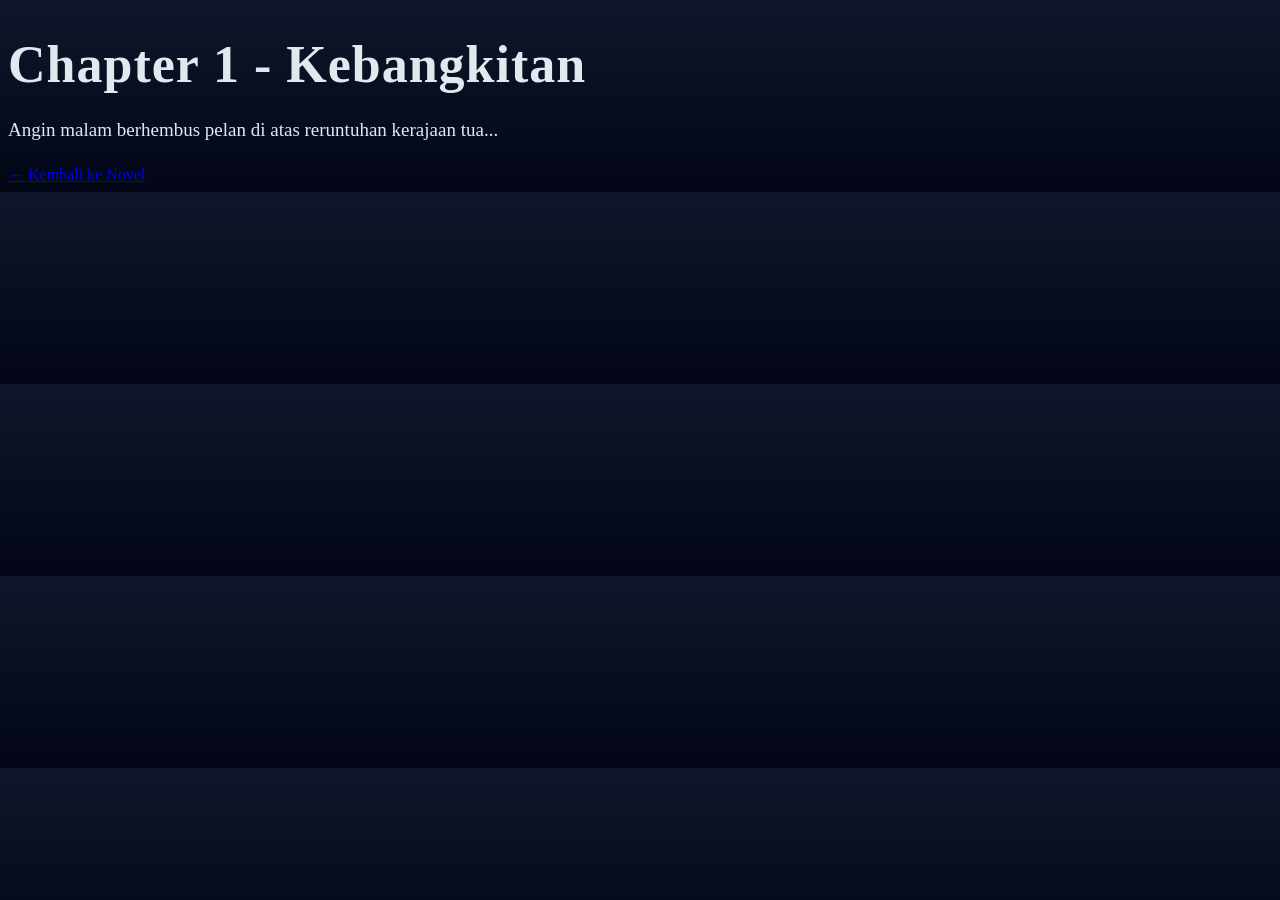
==== chapter1.html @ 98094ff4 "Update chapter1.html" ====
<!DOCTYPE html>
<html>
<head>
  <title>Chapter 1 - The Last Mage</title>
  <link rel="stylesheet" href="style.css">
</head>

<body>

<div class="chapter-container">

  <h1>Chapter 1 - Kebangkitan</h1>

  <p>
    Angin malam berhembus pelan di atas reruntuhan kerajaan tua...
  </p>

  <a href="novel1.html">← Kembali ke Novel</a>

</div>

</body>
</html>
---- style.css ----
body {
  background: linear-gradient(to bottom, #0f172a, #020617);
  color: #e2e8f0;
}
/* ===== DETAIL NOVEL LEBIH PADAT & BESAR ===== */

.container {
  width: 95%;
  max-width: 1200px;
}

h1 {
  font-size: 48px;
  margin-bottom: 10px;
}

p {
  font-size: 20px;
  line-height: 1.8;
}

.section {
  padding: 25px;
}

.section h3 {
  font-size: 28px;
  margin-bottom: 15px;
}

.section a {
  font-size: 20px;
  display: block;
  padding: 10px 0;
}
/* ===== CINEMATIC NOVEL DETAIL UPGRADE ===== */

/* Container lebih lebar dan rapi */
.container {
  width: 95%;
  max-width: 1200px;
  margin: auto;
}

/* Judul besar cinematic */
h1 {
  font-size: 52px;
  margin-bottom: 15px;
  letter-spacing: 1px;
}

/* Info author & genre */
p {
  font-size: 19px;
  line-height: 1.8;
}

/* Box section lebih elegan */
.section {
  padding: 30px;
  border-radius: 16px;
  backdrop-filter: blur(6px);
}

/* Judul Daftar Chapter */
.section h3 {
  font-size: 28px;
  margin-bottom: 20px;
}

/* List chapter lebih modern */
.section a {
  font-size: 20px;
  display: block;
  padding: 14px 0;
  transition: 0.3s ease;
}

/* Hover smooth */
.section a:hover {
  transform: translateX(8px);
}
.status.ongoing {
  border: 2px solid cyan;
  box-shadow: 0 0 8px cyan;
}

.status.complete {
  border: 2px solid lime;
  box-shadow: 0 0 8px lime;
}
p strong {
  color: #94a3b8;
  font-weight: 600;
  }
.container p strong {
  color: #94a3b8 !important;
}
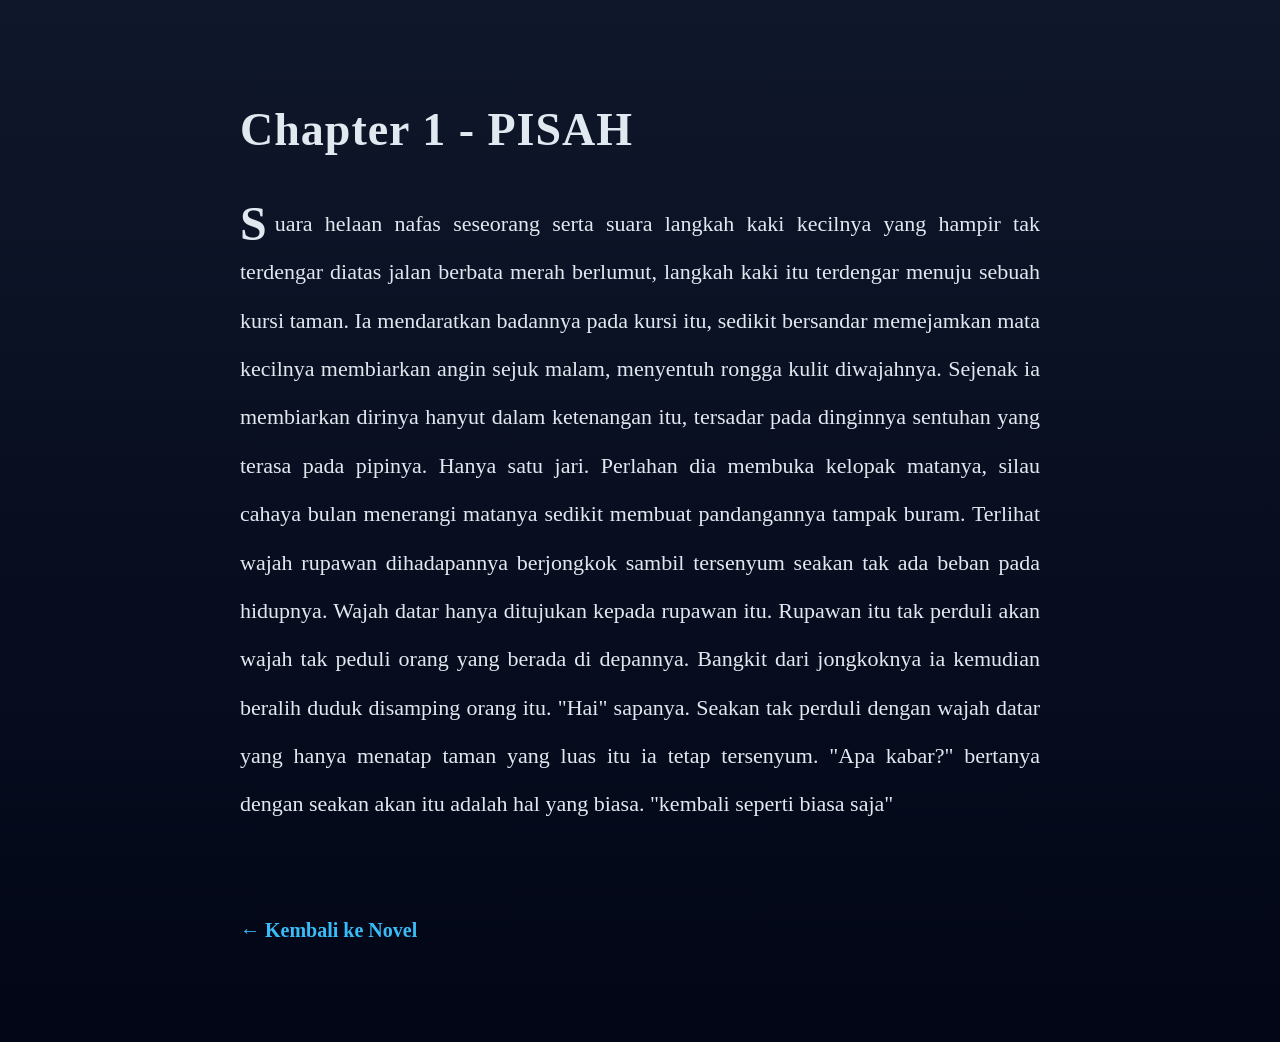
==== commit 95e7c313: "Update chapter1.html" ====
--- a/chapter1.html
+++ b/chapter1.html
@@ -1,7 +1,7 @@
 <!DOCTYPE html>
 <html>
 <head>
-  <title>Chapter 1 - The Last Mage</title>
+  <title>Chapter 1 - AKHIR</title>
   <link rel="stylesheet" href="style.css">
 </head>
 
@@ -9,10 +9,17 @@
 
 <div class="chapter-container">
 
-  <h1>Chapter 1 - Kebangkitan</h1>
+  <h1>Chapter 1 - PISAH</h1>
 
   <p>
-    Angin malam berhembus pelan di atas reruntuhan kerajaan tua...
+    Suara helaan nafas seseorang serta suara langkah kaki kecilnya yang hampir tak terdengar diatas jalan berbata merah berlumut, langkah kaki itu terdengar menuju sebuah kursi taman. 
+    Ia mendaratkan badannya pada kursi itu, sedikit bersandar memejamkan mata kecilnya membiarkan angin sejuk malam, menyentuh rongga kulit diwajahnya.
+    Sejenak ia membiarkan dirinya hanyut dalam ketenangan itu, tersadar pada dinginnya sentuhan yang terasa pada pipinya. Hanya satu jari.
+    Perlahan dia membuka kelopak matanya, silau cahaya bulan menerangi matanya sedikit membuat pandangannya tampak buram. Terlihat wajah rupawan dihadapannya berjongkok sambil tersenyum 
+    seakan tak ada beban pada hidupnya. Wajah datar hanya ditujukan kepada rupawan itu. Rupawan itu tak perduli akan wajah tak peduli orang yang berada di depannya. Bangkit dari jongkoknya 
+    ia kemudian beralih duduk disamping orang itu. "Hai" sapanya.
+    Seakan tak perduli dengan wajah datar yang hanya menatap taman yang luas itu ia tetap tersenyum. "Apa kabar?" bertanya dengan seakan akan itu adalah hal yang biasa. "kembali seperti biasa
+    saja" 
   </p>
 
   <a href="novel1.html">← Kembali ke Novel</a>
--- a/style.css
+++ b/style.css
@@ -96,3 +96,47 @@
 .container p strong {
   color: #94a3b8 !important;
 }
+/* ===== CHAPTER STYLE UPGRADE ===== */
+
+.chapter-container {
+  max-width: 800px;
+  margin: 100px auto;
+  padding: 0 25px;
+  font-family: Georgia, "Times New Roman", serif;
+}
+
+/* Judul */
+.chapter-container h1 {
+  font-size: 46px;
+  margin-bottom: 40px;
+  line-height: 1.3;
+}
+
+/* Isi cerita */
+.chapter-container p {
+  font-size: 22px;        /* dibesarin */
+  line-height: 2.2;       /* lebih lega */
+  margin-bottom: 30px;
+  text-align: justify;
+}
+
+/* Link kembali */
+.chapter-container a {
+  display: inline-block;
+  margin-top: 60px;
+  font-size: 20px;        /* dibesarin */
+  color: #38bdf8;
+  text-decoration: none;
+  font-weight: 600;
+}
+
+.chapter-container a:hover {
+  opacity: 0.7;
+}
+.chapter-container p::first-letter {
+  font-size: 48px;
+  font-weight: bold;
+  float: left;
+  line-height: 1;
+  padding-right: 8px;
+}
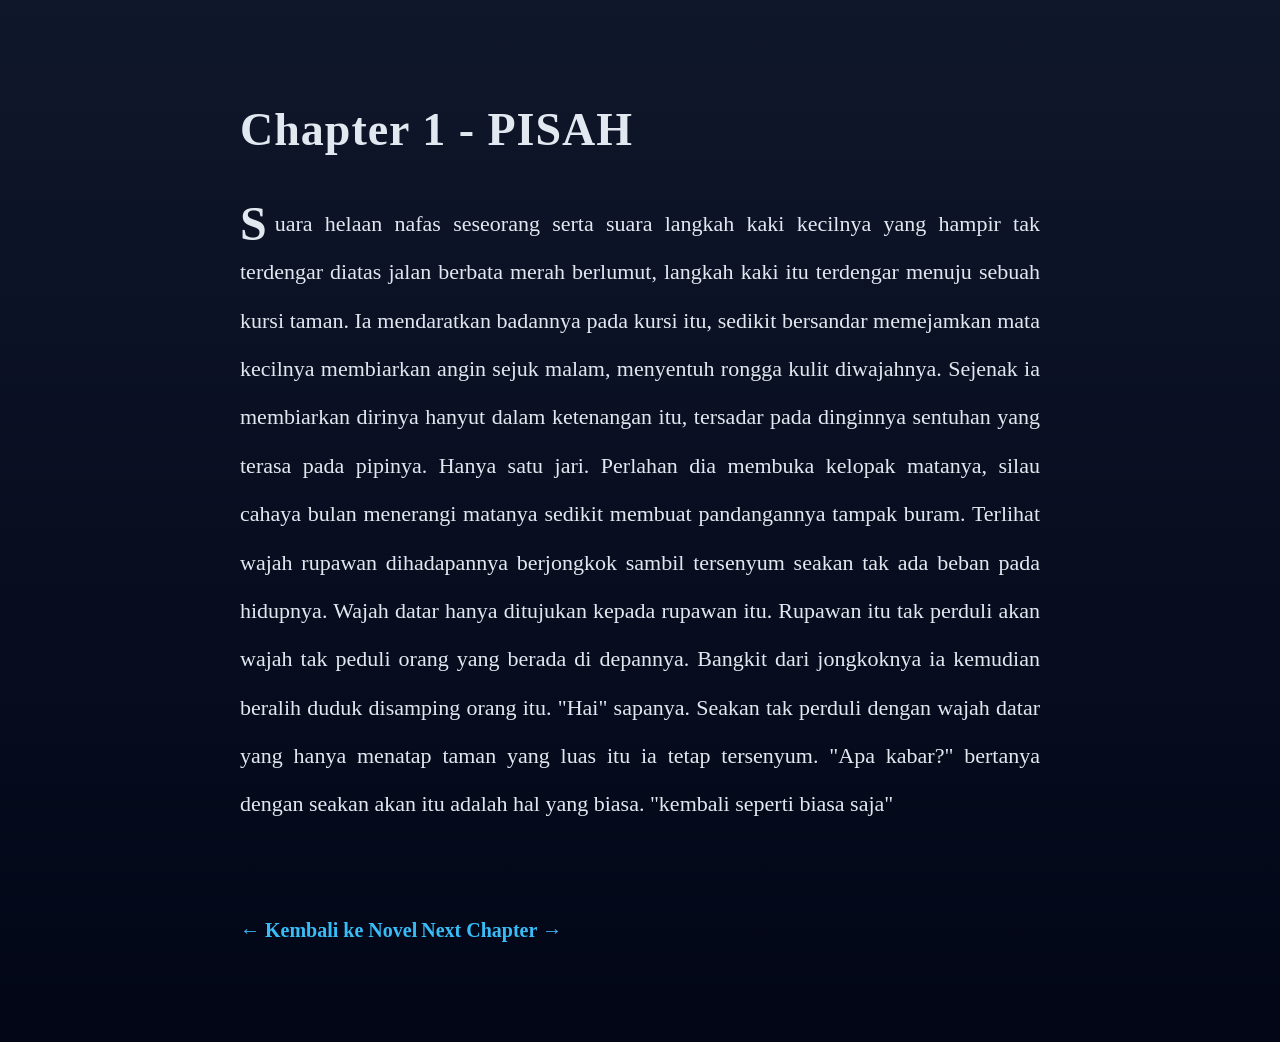
==== commit cf8cb598: "Update chapter1.html" ====
--- a/chapter1.html
+++ b/chapter1.html
@@ -8,7 +8,6 @@
 <body>
 
 <div class="chapter-container">
-
   <h1>Chapter 1 - PISAH</h1>
 
   <p>
@@ -22,8 +21,10 @@
     saja" 
   </p>
 
+  <div class="chapter-nav">
   <a href="novel1.html">← Kembali ke Novel</a>
-
+  <a href="chapter2.html">Next Chapter →</a>
+  </div>
 </div>
 
 </body>
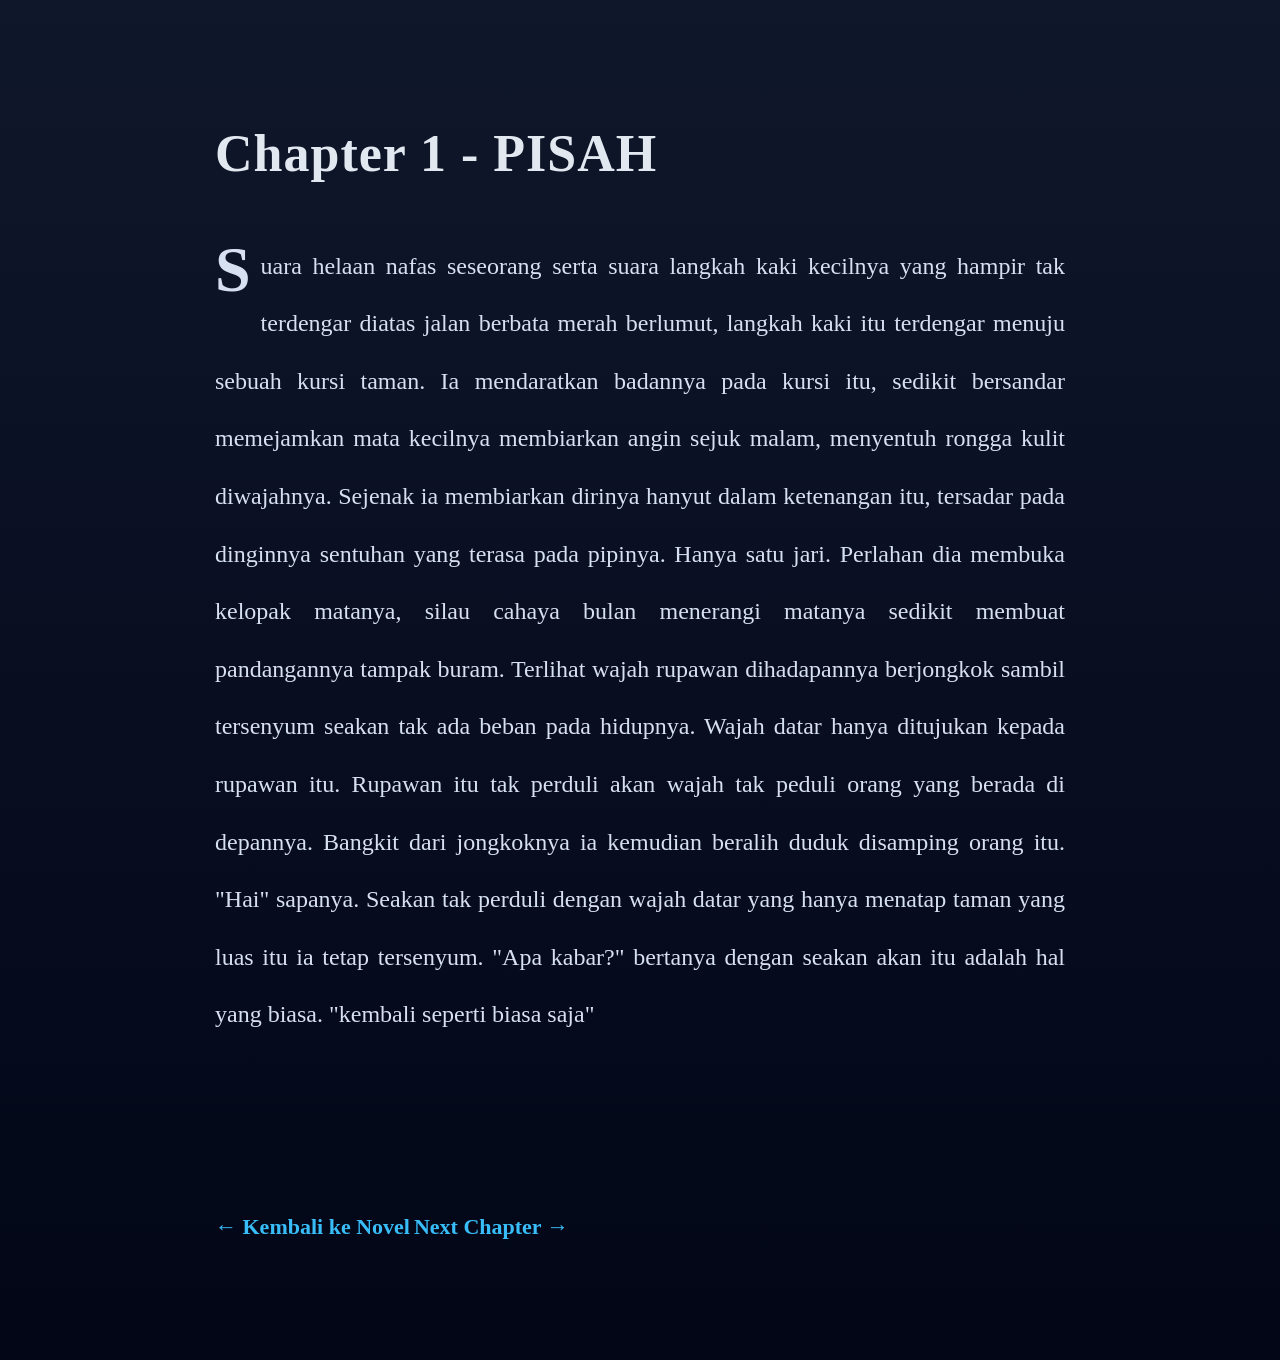
==== commit 345c5a0e: "Update chapter1.html" ====
--- a/chapter1.html
+++ b/chapter1.html
@@ -22,8 +22,8 @@
   </p>
 
   <div class="chapter-nav">
-  <a href="novel1.html">← Kembali ke Novel</a>
-  <a href="chapter2.html">Next Chapter →</a>
+  <a href="novel1.html" class="back-btn">← Kembali ke Novel</a>
+  <a href="chapter2.html" class="next-btn">Next Chapter →</a>
   </div>
 </div>
 
--- a/style.css
+++ b/style.css
@@ -97,46 +97,61 @@
   color: #94a3b8 !important;
 }
 /* ===== CHAPTER STYLE UPGRADE ===== */
+/* ===== CHAPTER ULTRA READABLE ===== */
 
 .chapter-container {
-  max-width: 800px;
-  margin: 100px auto;
-  padding: 0 25px;
+  max-width: 850px;
+  margin: 120px auto;
+  padding: 0 30px;
   font-family: Georgia, "Times New Roman", serif;
 }
 
-/* Judul */
+/* Judul makin besar */
 .chapter-container h1 {
-  font-size: 46px;
-  margin-bottom: 40px;
+  font-size: 52px;
+  margin-bottom: 50px;
   line-height: 1.3;
 }
 
-/* Isi cerita */
+/* Isi cerita SUPER nyaman */
 .chapter-container p {
-  font-size: 22px;        /* dibesarin */
-  line-height: 2.2;       /* lebih lega */
-  margin-bottom: 30px;
+  font-size: 24px;      /* makin gede */
+  line-height: 2.4;     /* super lega */
+  margin-bottom: 36px;
   text-align: justify;
 }
 
-/* Link kembali */
+/* Drop cap gede banget */
+.chapter-container p::first-letter {
+  font-size: 64px;
+  font-weight: bold;
+  float: left;
+  line-height: 1;
+  padding-right: 10px;
+}
+
+/* Link kembali lebih tegas */
 .chapter-container a {
   display: inline-block;
-  margin-top: 60px;
-  font-size: 20px;        /* dibesarin */
+  margin-top: 70px;
+  font-size: 22px;      /* dibesarin lagi */
+  font-weight: 700;
   color: #38bdf8;
   text-decoration: none;
-  font-weight: 600;
 }
 
 .chapter-container a:hover {
   opacity: 0.7;
+  }
+/* ===== POLISH TAMBAHAN ===== */
+
+.chapter-container h1 {
+  letter-spacing: 1px;
 }
-.chapter-container p::first-letter {
-  font-size: 48px;
-  font-weight: bold;
-  float: left;
-  line-height: 1;
-  padding-right: 8px;
+
+.chapter-container p {
+  color: #d6e0f0;
+  }
+.chapter-nav {
+  margin-top: 100px;
 }
